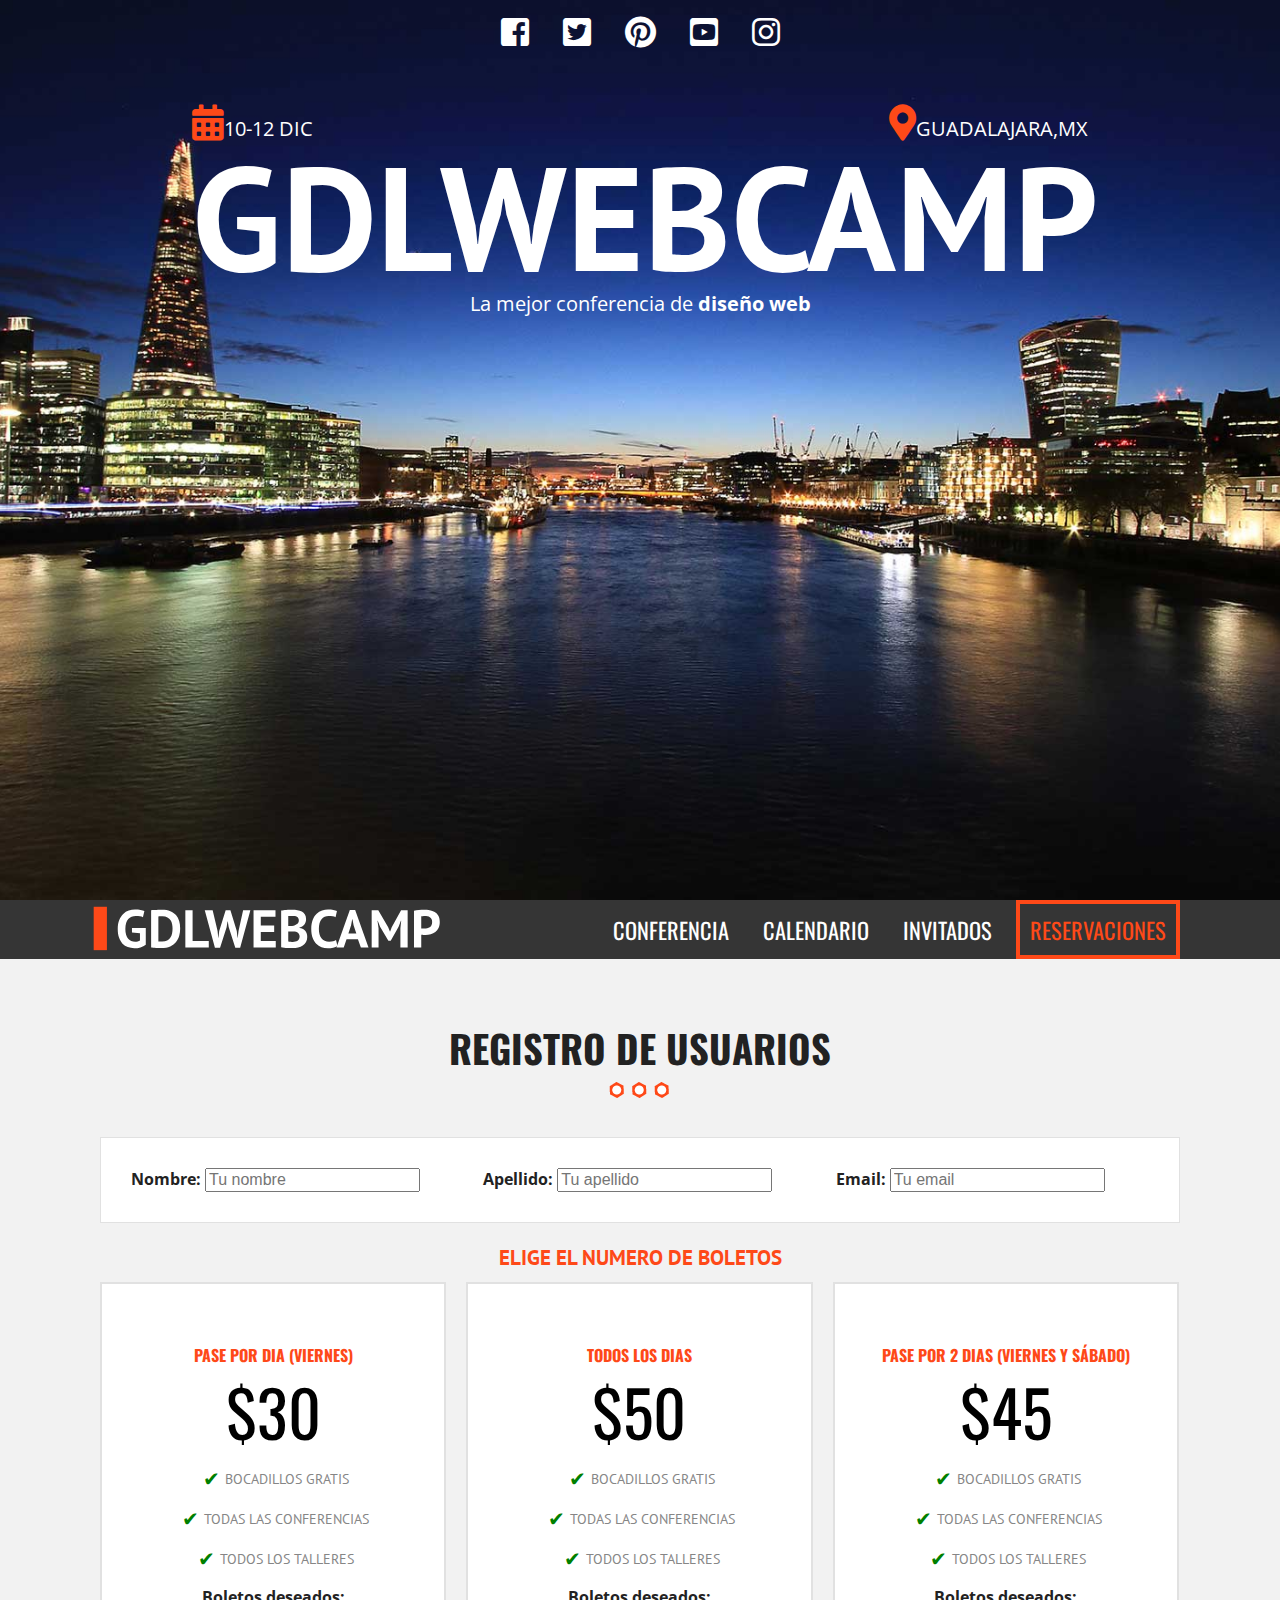
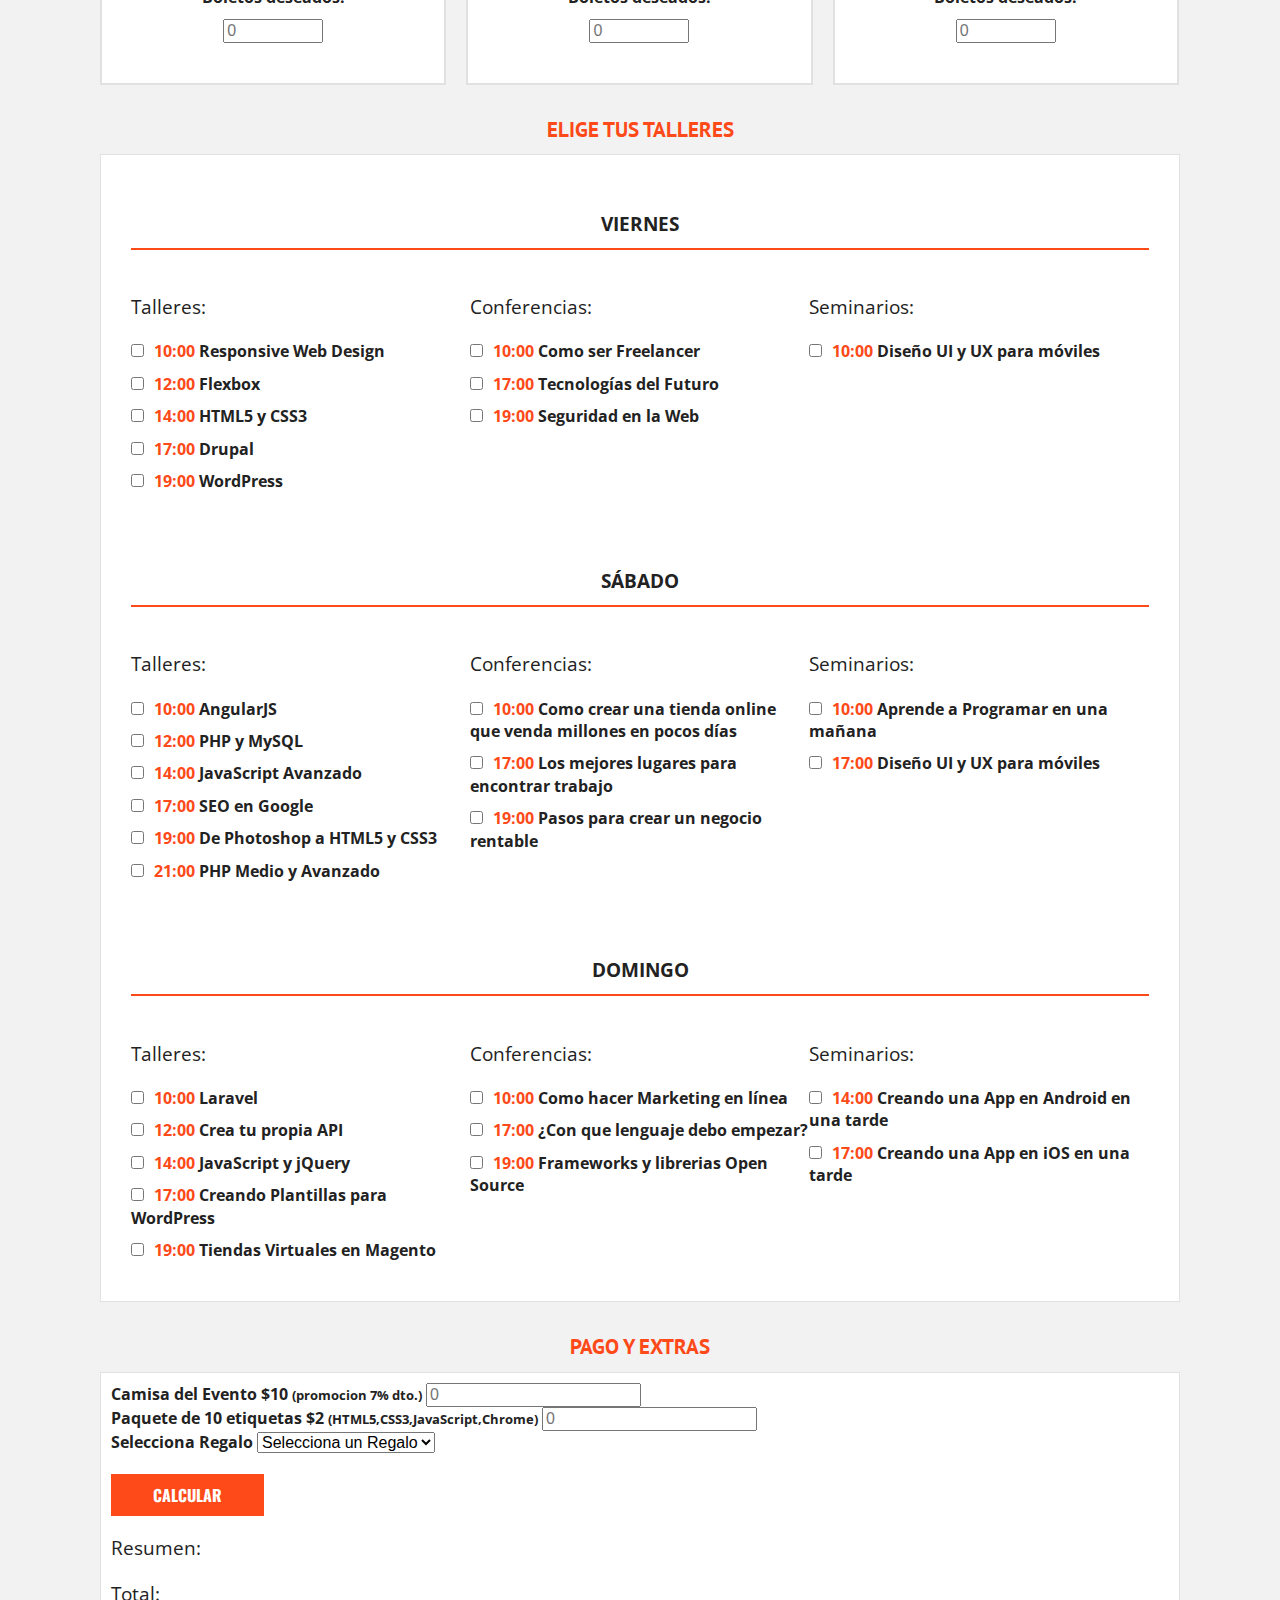
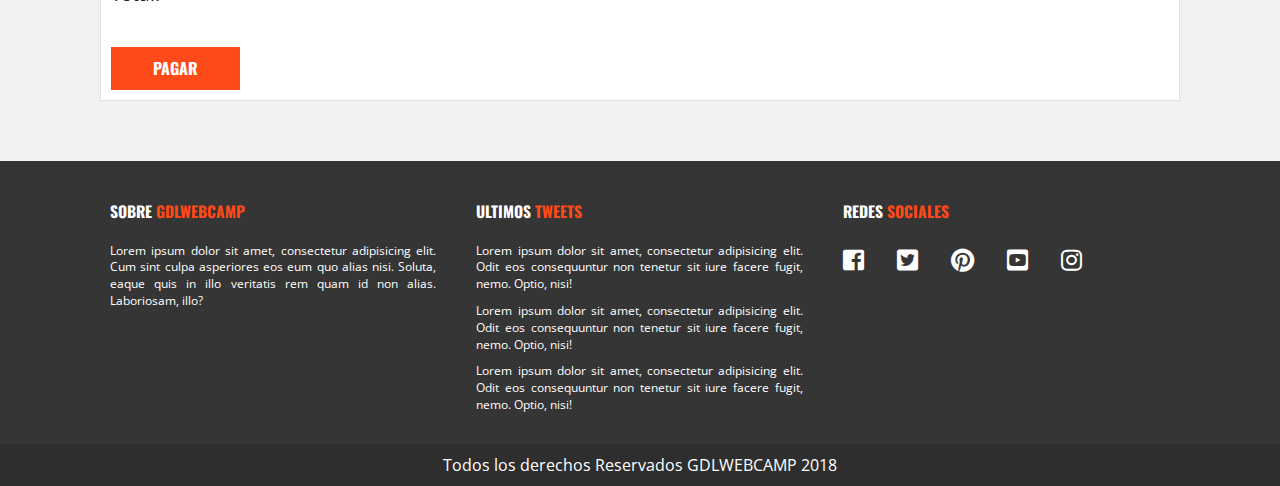
==== registro.html @ 4ea09e38 "Se creo el archivo registro en donde se creo el html y css para el registro de usuarios asi como par" ====
<!doctype html>
<html class="no-js" lang="">
    <head>
        <meta charset="utf-8">
        <meta http-equiv="x-ua-compatible" content="ie=edge">
        <title></title>
        <meta name="description" content="">
        <meta name="viewport" content="width=device-width, initial-scale=1">

        <link rel="manifest" href="site.webmanifest">
        <link rel="apple-touch-icon" href="icon.png">
        <!-- Place favicon.ico in the root directory -->

        <link rel="stylesheet" href="css/normalize.css">
        <link rel="stylesheet" href="css/fontawesome-all.min.css">
        <link href="https://fonts.googleapis.com/css?family=Open+Sans|Oswald|PT+Sans" rel="stylesheet"> 
        <link rel="stylesheet" href="css/main.css">
    </head>
    <body>
        <!--[if lte IE 9]>
            <p class="browserupgrade">You are using an <strong>outdated</strong> browser. Please <a href="https://browsehappy.com/">upgrade your browser</a> to improve your experience and security.</p>
        <![endif]-->

        <header class="site-header">
            <div class="hero">
                <div class="contenido-header">
                    <nav class="redes-sociales">
                        <a href="#"><i class="fab fa-facebook-square"></i></a>
                        <a href="#"><i class="fab fa-twitter-square"></i></a>
                        <a href="#"><i class="fab fa-pinterest"></i></a>
                        <a href="#"><i class="fab fa-youtube-square"></i></a>
                        <a href="#"><i class="fab fa-instagram"></i></a>
                    </nav>
                    <div class="informacion-evento">

                        <div class="clearfix">
                            <p class="fecha"><i class="fas fa-calendar-alt"></i>10-12 Dic</p>
                            <p class="ciudad"><i class="fas fa-map-marker-alt"></i>Guadalajara,MX</p>
                        </div>    
                        <h1 class="nombre-sitio">GdlWebCamp</h1>
                    <p class="slogan">La mejor conferencia de <span>diseño web</span></p>
                    </div>  
                </div><!--.contenido-header-->
            </div><!--.hero-->
            
        </header> 

        <div class="barra">
            <div class="contenedor clearfix">
                <div class="logo">
                     <img src="img/logo.svg" alt="Logo_gdlwebcamp">  
                </div>  
               
                <div class="menu-movil">
                    <span></span>
                    <span></span>
                    <span></span>
                </div>
                
                <nav class="navegacion-principal clearfix">
                    <a href="#">Conferencia</a>
                    <a href="#">Calendario</a>
                    <a href="#">Invitados</a>
                    <a href="registro.html">Reservaciones</a>              
                </nav>   
            </div><!--.contenedor -->
        </div><!--.barra -->


        <section class="seccion contenedor">
           <h2>Registro de Usuarios</h2>

           <form id="registro" class="registro" action="" method="post" accept-charset="utf-8">

            <div id="datos_usuario" class="registro caja clearfix">
               <div class="campo">
                 <label for="nombre">Nombre:</label>
                 <input type="text" name="nombre" placeholder="Tu nombre" id="nombre" >
               </div>
               <div class="campo">
                 <label for="apellido">Apellido:</label>
                 <input type="text" name="apellido" placeholder="Tu apellido" id="apellido">
               </div>
               <div class="campo">
                 <label for="email">Email:</label>
                 <input type="email" name="email" placeholder="Tu email" id="email">
               </div>
               <div id="error"></div>

            </div><!--datos_usuario -->

            <div id="paquetes" class="paquetes">
              <h3>Elige el numero de boletos</h3>
                 
                 <ul class="lista-precios clearfix">
                    <li>
                      <div class="tabla-precio">
                          <h3>Pase por dia (Viernes)</h3>
                          <p class="numero">$30</p>
                          <ul>
                              <li>Bocadillos Gratis</li>
                              <li>Todas las Conferencias</li>
                              <li>Todos los Talleres</li>
                          </ul>
                          <div class="orden">
                               <label for="pase_dia">Boletos deseados: </label>
                               <input type="number" min="0" id="pase_dia" size="3" name="pase_dia" placeholder="0">
                          </div>
                      </div>
                    </li>

                    <li>
                      <div class="tabla-precio">
                          <h3>Todos los dias</h3>
                          <p class="numero">$50</p>
                          <ul>
                              <li>Bocadillos Gratis</li>
                              <li>Todas las Conferencias</li>
                              <li>Todos los Talleres</li>
                          </ul>
                          <div class="orden">
                               <label for="pase_completo">Boletos deseados: </label>
                               <input type="number" min="0" id="pase_completo" size="3" name="pase_completo" placeholder="0">
                        </div>
                      </div>
                    </li>

                    <li>
                       <div class="tabla-precio">
                          <h3>Pase por 2 dias (Viernes y sábado)</h3>
                          <p class="numero">$45</p>
                          <ul>
                              <li>Bocadillos Gratis</li>
                              <li>Todas las Conferencias</li>
                              <li>Todos los Talleres</li>
                          </ul>
                          <div class="orden">
                               <label for="pase_dosdias">Boletos deseados: </label>
                               <input type="number" min="0" id="pase_dosdias" size="3" name="pase_dosdias" placeholder="0">
                          </div>
                      </div>
                  </li>
                </ul>
          </div><!--fin_paquetes-->
                               <div id="eventos" class="eventos clearfix">
                                       <h3>Elige tus talleres</h3>
                                       <div class="caja">
                                             <div id="viernes" class="contenido-dia clearfix">
                                                 <h4>Viernes</h4>
                                                     <div>
                                                         <p>Talleres:</p>
                                                         <label><input type="checkbox" name="registro[]" id="taller_01" value="taller_01"><time>10:00</time> Responsive Web Design</label>
                                                         <label><input type="checkbox" name="registro[]" id="taller_02" value="taller_02"><time>12:00</time> Flexbox</label>
                                                         <label><input type="checkbox" name="registro[]" id="taller_03" value="taller_03"><time>14:00</time> HTML5 y CSS3</label>
                                                         <label><input type="checkbox" name="registro[]" id="taller_04" value="taller_04"><time>17:00</time> Drupal</label>
                                                         <label><input type="checkbox" name="registro[]" id="taller_05" value="taller_05"><time>19:00</time> WordPress</label>
                                                     </div>
                                                     <div>
                                                         <p>Conferencias:</p>
                                                         <label><input type="checkbox" name="registro[]" id="conf_01" value="conf_01"><time>10:00</time> Como ser Freelancer</label>
                                                         <label><input type="checkbox" name="registro[]" id="conf_02" value="conf_02"><time>17:00</time> Tecnologías del Futuro</label>
                                                         <label><input type="checkbox" name="registro[]" id="conf_03" value="conf_03"><time>19:00</time> Seguridad en la Web</label>
                                                     </div>
                                                     <div>
                                                         <p>Seminarios:</p>
                                                         <label><input type="checkbox" name="registro[]" id="sem_01" value="sem_01"><time>10:00</time> Diseño UI y UX para móviles</label>
                                                     </div>
                                             </div> <!--#viernes-->
                                             <div id="sabado" class="contenido-dia clearfix">
                                                 <h4>Sábado</h4>
                                                 <div>
                                                       <p>Talleres:</p>
                                                       <label><input type="checkbox" name="registro[]" id="taller_06" value="taller_06"><time>10:00</time> AngularJS</label>
                                                       <label><input type="checkbox" name="registro[]" id="taller_07" value="taller_07"><time>12:00</time> PHP y MySQL</label>
                                                       <label><input type="checkbox" name="registro[]" id="taller_08" value="taller_08"><time>14:00</time> JavaScript Avanzado</label>
                                                       <label><input type="checkbox" name="registro[]" id="taller_09" value="taller_09"><time>17:00</time> SEO en Google</label>
                                                       <label><input type="checkbox" name="registro[]" id="taller_10" value="taller_10"><time>19:00</time> De Photoshop a HTML5 y CSS3</label>
                                                       <label><input type="checkbox" name="registro[]" id="taller_11" value="taller_11"><time>21:00</time> PHP Medio y Avanzado</label>
                                                 </div>
                                                 <div>
                                                       <p>Conferencias:</p>
                                                       <label><input type="checkbox" name="registro[]" id="conf_04" value="conf_04"><time>10:00</time> Como crear una tienda online que venda millones en pocos días</label>
                                                       <label><input type="checkbox" name="registro[]" id="conf_05" value="conf_05"><time>17:00</time> Los mejores lugares para encontrar trabajo</label>
                                                       <label><input type="checkbox" name="registro[]" id="conf_06" value="conf_06"><time>19:00</time> Pasos para crear un negocio rentable</label>
                                                 </div>
                                                 <div>
                                                       <p>Seminarios:</p>
                                                       <label><input type="checkbox" name="registro[]" id="sem_02" value="sem_02"><time>10:00</time> Aprende a Programar en una mañana</label>
                                                       <label><input type="checkbox" name="registro[]" id="sem_03" value="sem_03"><time>17:00</time> Diseño UI y UX para móviles</label>
                                                 </div>
                                             </div> <!--#sabado-->
                                             <div id="domingo" class="contenido-dia clearfix">
                                                 <h4>Domingo</h4>
                                                 <div>
                                                       <p>Talleres:</p>
                                                       <label><input type="checkbox" name="registro[]" id="taller_12" value="taller_12"><time>10:00</time> Laravel</label>
                                                       <label><input type="checkbox" name="registro[]" id="taller_13" value="taller_13"><time>12:00</time> Crea tu propia API</label>
                                                       <label><input type="checkbox" name="registro[]" id="taller_14" value="taller_14"><time>14:00</time> JavaScript y jQuery</label>
                                                       <label><input type="checkbox" name="registro[]" id="taller_15" value="taller_15"><time>17:00</time> Creando Plantillas para WordPress</label>
                                                       <label><input type="checkbox" name="registro[]" id="taller_16" value="taller_16"><time>19:00</time> Tiendas Virtuales en Magento</label>
                                                 </div>
                                                 <div>
                                                       <p>Conferencias:</p>
                                                       <label><input type="checkbox" name="registro[]" id="conf_07" value="conf_07"><time>10:00</time> Como hacer Marketing en línea</label>
                                                       <label><input type="checkbox" name="registro[]" id="conf_08" value="conf_08"><time>17:00</time> ¿Con que lenguaje debo empezar?</label>
                                                       <label><input type="checkbox" name="registro[]" id="conf_09" value="conf_09"><time>19:00</time> Frameworks y librerias Open Source</label>
                                                 </div>
                                                 <div>
                                                       <p>Seminarios:</p>
                                                       <label><input type="checkbox" name="registro[]" id="sem_04" value="sem_04"><time>14:00</time> Creando una App en Android en una tarde</label>
                                                       <label><input type="checkbox" name="registro[]" id="sem_05" value="sem_05"><time>17:00</time> Creando una App en iOS en una tarde</label>
                                                 </div>
                                             </div> <!--#domingo-->
                                         </div><!--.caja-->
                              </div> <!--#eventos-->
           <!-- </div> -->
                             <div id="resumen" class="resumen">
                              <h3>Pago y extras</h3>
                               <div class="caja clearfix">
                                  <div class="extras">
                                    <div class="orden">
                                      <label for="camisa_evento">Camisa del Evento $10 <small>(promocion 7% dto.)</small></label>
                                      <input type="number" min="0" id="camisa_evento" name="camisa_evento" placeholder="0" size="3">
                                    </div><!--Orden-->
                                    <div class="orden">
                                      <label for="etiquetas">Paquete de 10 etiquetas $2 <small>(HTML5,CSS3,JavaScript,Chrome)</small></label>
                                      <input type="number" min="0" id="camisa_evento" name="camisa_evento" placeholder="0" size="3">
                                    </div><!--Orden-->
                                    <div>
                                      <label for="regalo">Selecciona Regalo</label>
                                      <select id=regalo name="regalo" required>
                                        <option value="">Selecciona un Regalo</option>
                                        <option value="Eti">Etiquetas</option>
                                        <option value="PUL">Pulsera</option>
                                        <option value="PLU"> Plumas</option>
                                      </select>   
                                    </div><!--orden-->
                                                                           
                                      <input type="button" name="calcular" value="Calcular" class="button" id="calcular">
                                    
                                  </div><!--Extras-->
                                  <div class="total">
                                    <p>Resumen: </p>
                                    <div id="lista-productos">
                                      
                                    </div>
                                    <p>Total:</p>
                                    <div id="suma-total">
                                      
                                    </div>

                                    <input type="submit" name="pagar" value="Pagar" class="button" id="btnPagar">
                                  </div><!--.total -->
                               </div><!--Caja -->
                             </div><!--resumen-->
            
           </form>
        </section>

          <footer class="side-footer">
           	  <div class="contenedor clearfix">
           	   	   <div class="footer-informacion">
           	   	   	  <h3>Sobre<span> gdlwebcamp</span></h3>
           	   	   	  <p>Lorem ipsum dolor sit amet, consectetur adipisicing elit. Cum sint culpa asperiores eos eum quo alias nisi. Soluta, eaque quis in illo veritatis rem quam id non alias. Laboriosam, illo?</p>
           	   	   </div>
           	   	   
           	   	   <div class="ultimos-tweets">
           	   	     <h3>Ultimos<span> tweets</span></h3>
           	   	     <ul>
           	   	     		<li>Lorem ipsum dolor sit amet, consectetur adipisicing elit. Odit eos consequuntur non tenetur sit iure facere fugit, nemo. Optio, nisi!</li>
           	   	     		<li>Lorem ipsum dolor sit amet, consectetur adipisicing elit. Odit eos consequuntur non tenetur sit iure facere fugit, nemo. Optio, nisi!</li>
           	   	     		<li>Lorem ipsum dolor sit amet, consectetur adipisicing elit. Odit eos consequuntur non tenetur sit iure facere fugit, nemo. Optio, nisi!</li>
           	   	     </ul>	
           	   	   </div> 
					
				   <div class="menu">
				  	 <h3>Redes<span> Sociales</span></h3>	
				  	 <nav class="redes-sociales">
                        <a href="#"><i class="fab fa-facebook-square"></i></a>
                        <a href="#"><i class="fab fa-twitter-square"></i></a>
                        <a href="#"><i class="fab fa-pinterest"></i></a>
                        <a href="#"><i class="fab fa-youtube-square"></i></a>
                        <a href="#"><i class="fab fa-instagram"></i></a>
                    </nav>
				   </div>	

		       </div>

		       <p class="copyright">
		       	 Todos los derechos Reservados GDLWEBCAMP 2018
		       </p>
           	
           </footer>

        <script src="js/vendor/modernizr-3.5.0.min.js"></script>
        <script src="https://code.jquery.com/jquery-3.2.1.min.js" integrity="sha256-hwg4gsxgFZhOsEEamdOYGBf13FyQuiTwlAQgxVSNgt4=" crossorigin="anonymous"></script>
        <script>window.jQuery || document.write('<script src="js/vendor/jquery-3.2.1.min.js"><\/script>')</script>
        <script src="js/plugins.js"></script>
        <script src="js/main.js"></script>

        <!-- Google Analytics: change UA-XXXXX-Y to be your site's ID. -->
        <script>
            window.ga=function(){ga.q.push(arguments)};ga.q=[];ga.l=+new Date;
            ga('create','UA-XXXXX-Y','auto');ga('send','pageview')
        </script>
        <script src="https://www.google-analytics.com/analytics.js" async defer></script>
    </body>
</html>
---- css/main.css ----
/*! HTML5 Boilerplate v6.0.1 | MIT License | https://html5boilerplate.com/ */

/*
 * What follows is the result of much research on cross-browser styling.
 * Credit left inline and big thanks to Nicolas Gallagher, Jonathan Neal,
 * Kroc Camen, and the H5BP dev community and team.
 */

/* ==========================================================================
   Base styles: opinionated defaults
   ========================================================================== */

html {
    color: #222;
    font-size: 1em;
    line-height: 1.4;
}

/*
 * Remove text-shadow in selection highlight:
 * https://twitter.com/miketaylr/status/12228805301
 *
 * Vendor-prefixed and regular ::selection selectors cannot be combined:
 * https://stackoverflow.com/a/16982510/7133471
 *
 * Customize the background color to match your design.
 */

::-moz-selection {
    background: #b3d4fc;
    text-shadow: none;
}

::selection {
    background: #b3d4fc;
    text-shadow: none;
}

/*
 * A better looking default horizontal rule
 */

hr {
    display: block;
    height: 1px;
    border: 0;
    border-top: 1px solid #ccc;
    margin: 1em 0;
    padding: 0;
}

/*
 * Remove the gap between audio, canvas, iframes,
 * images, videos and the bottom of their containers:
 * https://github.com/h5bp/html5-boilerplate/issues/440
 */

audio,
canvas,
iframe,
img,
svg,
video {
    vertical-align: middle;
}

/*
 * Remove default fieldset styles.
 */

fieldset {
    border: 0;
    margin: 0;
    padding: 0;
}

/*
 * Allow only vertical resizing of textareas.
 */

textarea {
    resize: vertical;
}

/* ==========================================================================
   Browser Upgrade Prompt
   ========================================================================== */

.browserupgrade {
    margin: 0.2em 0;
    background: #ccc;
    color: #000;
    padding: 0.2em 0;
}

/* ==========================================================================
   Author's custom styles
   ========================================================================== */

html{
    box-sizing: border-box;

}

*,*:before,*:after{
    box-sizing: inherit;
}

body{
    background-color: #f2f2f2;
   font-family: 'Open Sans', sans-serif;
}

/**--Globales--**/

.contenedor{
    width: 98%;
    margin: 0 auto;
}

@media only screen and (min-width: 480px){
   
   .contenedor{
    width: 95%;
}
}

@media only screen and (min-width: 768px ) {
   
   .contenedor{
    width: 90%;
    margin: 0 auto;
}

}

@media only screen and (min-width: 992px){
   
   .contenedor{
    width: 90%;
    margin: 0 auto;
    max-width: 1100px;
}
 
}

.seccion{
 padding: 30px 0;
}
.seccion p{
   font-size: 1.2em;
   text-align: justify;
}

h2{
    font-family: 'Oswald', sans-serif;
    font-size: 2.4em;
    text-transform: uppercase;
    text-align: center;
}
h2::after{
    content: '';
    margin: 0 auto;
    background-image: url(../img/separador.png);
    height: 30px;
    width: 100px;
    display: block;
}

h3{
    font-size: 1.3em;
    color: #fe4918;
    font-family: 'PT Sans',sans-serif;
    margin:0;
}
.button{
    background-color: #fe4918;
    padding: 10px 40px;
    color: white;
    text-transform: uppercase;
    font-weight: bold;
    font-family: 'Oswald',sans-serif;
    text-decoration: none;
    font-size: 1em;
    margin-top: 20px;
    display: inline-block;
    border: 2px solid #fe4918;
}

.button.hollow,
.button.hollow:hover{
    background-color: white;
    color: #fe4918;

}

.button.transparente{
  background-color: transparent;
  border:2px solid #ffffff;
}
.button.transparente:hover{
  border:2px solid #fe4918;
   
 }
.button:hover{
    background-color: #e33000;
    transition: all .3s ease;
}
ul{
    list-style: none;
    margin: 0;
    padding: 0;
}
.float-right{
    float: right;
}

/**--Header--**/

div.hero{
    background-image: url(../img/encabezado.jpg);
    height: 100vh;
    background-position: top center;
    background-size: cover; 
}
div.contenido-header{
    padding-top: 40px;
}
nav.redes-sociales{
   text-align: center;
}

nav.redes-sociales a{
    color: #fff;
    font-size: 2em;
    margin-right: 30px;
}

nav.redes-sociales a:last-child{
  margin-right: 0;
}

div.informacion-evento{
    text-align: center;
    color: #fff;
}

@media only screen and (min-width: 768px){
    div.informacion-evento{
        width: 70%;
        margin: 0 auto;
        margin-top: 50px;
    }

   div.contenido-header{
    padding-top: 10px; 
   }

}
div.informacion-evento p{
    margin: 0;
    display: inline;
    font-size: 20px;
    text-transform: uppercase;
}

div.informacion-evento p i{
   color: #fe4918;
   font-size: 1.8em;
}

p.fecha{
    float: left;
}

p.ciudad{
    float:right;
    text-align: right;
}

p.slogan{
    text-transform: none!important;
}
p.slogan span{
    font-weight: bold;
}
h1.nombre-sitio{
    font-size: 5.9vw;
    text-transform: uppercase;
    font-family: 'PT Sans', sans-serif;
}

@media only screen and (min-width:768px){
    h1.nombre-sitio{
        font-size: 11.5vw;
        margin: 0;
        line-height: 1;
    }
}

/**--Barra-- **/

div.barra{
   background-color: #353535;
   padding:; 20px 0;
}
div.logo{
    width: 80%;
    float: left;
}
div.logo img{
    width: 100%;
}
@media only screen and (min-width:768px){
    div.logo { 
    width: 33%;
 }
}

/**Nav principal**/
nav.navegacion-principal{
    display: none;
    width: 100%
}
nav.navegacion-principal a{
    font-family: 'Oswald',sans-serif;
    color:#fff;
    font-size: 1.4em;
    text-decoration: none;
    margin-right: 10px;  
    text-transform: uppercase;
    transition: all .5s ease;
    width: 100%;
    display:block;
    text-align: center;
    margin-bottom: 10px;
    clear: both;
}

nav.navegacion-principal a:last-child{
    border: 4px solid #fe4918;
    color: #fe4918;
}

nav.navegacion-principal a:last-child:hover{
    color: white;
}
nav.navegacion-principal a:hover{
     
background-color: #fe4918;
    }

@media only screen and (min-width:768px){
  nav.navegacion-principal{
    width: 67%;
    float: right;
    text-align: right;
    display: block;
 }

nav.navegacion-principal a{

   padding: 10px 10px;
   display: inline-block;

    width: auto;
    display:inline-block;
    text-align: center;
    margin: 0px 10px 0px 0;
}

}


/*Menu movil*/

div.menu-movil{
    width: 40px;
    display: block;
    float: right;
    text-align: right;
    margin-top:12px;
}
div.menu-movil:hover{
 cursor: pointer;
}

@media only screen and (min-width:768px){
    div.menu-movil{
        display: none;
    }
}
div.menu-movil span{
    height: 6px;
    margin-bottom: 6px;
    background-color: white;
    display: block;
}
/*Talleres
video{
    width: 100%;
}*/

section.programa{
    position: relative;
}

div.contenedor-video{
    max-width: 100%;
    overflow-x:hidden; 
}
div.contenido-programa{
    position: absolute;
    top: 0;
    left: 0;
    height: 100%;
    width: 100%;

}

div.programa-evento{
    background-color: rgba(255,255,255,.8);
    padding: 15px;
    margin-top: 80px;
}

@media only screen and (min-width: 768px){
    div.programa-evento{
      width: 70% 
    }
}

@media only screen and (min-width: 992px){
    div.programa-evento{
      width: 50% 
    }
}


nav.menu-programa{
    width: 100%;
    border-bottom: 1px solid #fe4918;
    padding-bottom:10px; 
}

@media only screen and (min-width: 768px){
  nav.menu-programa{
    display: table;
  }
}


nav.menu-programa a{
    display: block;
    text-align: center;
    color: #000000;
    text-decoration: none;
    font-family: 'Oswald',sans-serif;
    margin-bottom: 10px;
    font-size: 1.2em;
}


@media only screen and (min-width: 768px){
  nav.menu-programa a{
    display: table-cell;
  }
}

nav.menu-programa a i,
div.detalle-evento p i{
    color:#fe4918;
    font-size: 1.6em;
    margin-right: 10px; 
}


/* --Detalle Evento --*/
div.detalle-evento{
    margin-top: 20px;
    border-bottom: 1px solid Black;
    padding: 0px 20px;
}

div.detalle-evento:nth-child(2){
    border: none;
}

div.detalle-evento{
    margin-bottom: 20px;
    font-size: 20px;
}


/*Invitados*/
ul.lista-invitados li{
    padding: 10px;
    float: left;
}

@media only screen and (min-width: 480px){
   ul.lista-invitados li{
    width: 50%;
  } 
}

@media only screen and (min-width: 768px){
   ul.lista-invitados li{
    width: 33.3%;
  } 
}

div.invitado{
    position: relative;
    overflow: hidden;
}

div.invitado img{
    max-width: 100%;
    filter:grayscale(1);
    transition:all .5s ease-in-out;
}

div.invitado:hover img{
  filter: grayscale(0); 
  transform: scale(1.1);
}

div.invitado p{
    position: absolute;
    bottom: 0;
    left: 0;
    padding: 15px 10px;
    margin: 0;
    background-color: rgba(0,0,0,0.55);
    width: 100%;
    font-family: 'Oswald',sans-serif;
    color: #fe4918;
    text-transform: uppercase;
    transition:all .5s ease-in-out;
}

div.invitado:hover p{
  bottom: -80px;
  opacity: 0;
}

/**Contador**/
.parallax::before{
    width: 100%;
    height: 100%;
    position: absolute;
    top: 0;
    left: 0;
    background-repeat: no-repeat;
    background-size: cover;
    background-position: center center;
    background-attachment: fixed;

    filter: brightness(.8);
}

div.contador{
    position: relative;
    height: auto;

}

div.contador::before{
    background-image: url(../img/bg-resumen.jpg);
    content: '';
}

ul.resumen-evento{
    position: relative;
    padding:120px 0; 
}
ul.resumen-evento li{
    width: 50%;
    float: left;
    text-align: center;
    color: white;
    text-transform: uppercase;
    font-family: 'Oswald',sans-serif;
    font-size: 24px;
}

@media only screen and (min-width: 768px){
    ul.resumen-evento li{
    width: 25%;
  }
}
p.numero{
    color: #fe4918;
    font-size: 4em;
    display: block;
    margin: 0 0 10px 0;
    text-align: center;
     font-family: 'Oswald', sans-serif;
}

/*--Tabla de precios--*/
ul.lista-precios>li{
    padding: 10px;
}

@media only screen and (min-width: 768px){
    ul.lista-precios > li{
        float: left;
        width: 33.3%;
    }
}

div.tabla-precio{
    border: 2px solid #e1e1e1;
    background-color: #ffffff;
    padding: 40px 0;
    text-align: center;
    transition: all .4s ease-in-out;
}

div.tabla-precio:hover{
   transform: scale(1.1);
   border:1px solid #fe4918; 
   box-shadow: 0px 0px 50px #666;
}

div.tabla-precio ul li{
   font-family: 'PT Sans',sans-serif;
   font-size: 14px;
   margin-bottom: 14px;
   text-transform: uppercase;
   color: #868686;
   line-height: 26px;
}

div.tabla-precio ul li:before{
    font-family: 'FontAwesome';
    display: inline-block;
    vertical-align: top;
    padding: 0 5px;
    font-size: 20px;
    color: green;
    -webkit-font-smoothing:antialiased;
    content: '\2714';
}

div.tabla-precio h3{
    font-family: 'Oswald', sans-serif;
    text-transform: uppercase;
    font-size: 16px;
}
div.tabla-precio p.numero{
    color: #000000;
    margin-top: 20px 0;
}

/*mapa*/
div.mapa{
    height: 420px;
    background-color: green;
}


/*Testimoniales*/
div.testimoniales{
    padding-bottom:20px; 
}

div.testimonial{
    padding: 5px;
}

@media only screen and (min-width: 768px) {
    div.testimonial{
    float: left;
    width: 33.3%;
 }
}

blockquote{
    background-color: white;
    border: 1px solid #e1e1e1;
    position: relative;
    margin: 0 0 10px 0;
    padding-bottom: 20px; 
}

blockquote p{
    text-align: left!important;
    font-size: 1em!important;
    font-family: 'PT Sans',sans-serif;
    padding: 0 20px 0 65px; 
  
}

blockquote p::before{
  content: '\201c';
  position: absolute;
  left: 13px;
  top: 0px;
  font-size:8em;
  margin: 0;
  padding: 0;
  line-height: 1;
  color: #fe4918;
}

footer.info-testimonial{
    padding: 0;
}

footer.info-testimonial img{
 float: left;
 width: 20%;
 border-radius: 50%;
 margin-left: 20px;
}

footer.info-testimonial cite{
    text-align: left;
    color: #fe4918;
    text-transform: uppercase;
    font-size: 12px;
    padding-top: 20px;
    width: 66.6%;
    float: right;
    font-weight: bold;
    font-style: normal;
}

footer.info-testimonial cite span{
    color: #000000;
    display: block;
    text-transform: none;
    margin-top: 5px;
}

/*Newsletter*/
div.newsletter{
    position: relative;
    height: auto;
}

div.newsletter::before{
    background-image: url(../img/bg-newsletter.jpg);
    content: '';
}

div.newsletter .contenido{
    padding: 100px 0;
    color: #ffffff;
    text-align: center;
    position: relative;
}

div.newsletter .contenido p{
    font-size: 1.2em;
    text-transform: lowercase;
}

div.newsletter .contenido h3{
    color: #ffffff;
    text-transform: uppercase;
    font-size: 7vw;
    font-family: 'PT Sans',sans-serif;
}

/*Cuenta regresiva*/
div.cuenta-regresiva ul li{
    text-transform: uppercase;
    font-family: 'Oswald',sans-serif;
    font-size: 1.6em;
    text-align: center;

}

@media only screen and (min-width: 768px){
    div.cuenta-regresiva ul li{
        width: 25%;
        float: left;

    }
}

/*footer*/
footer.side-footer{
    background-color: #353535;
    padding-top: 40px;
    margin-top: 20px;
}
footer .contenedor >div{
   color: #ffffff;
   padding: 0px 20px;
   font-size: 12px;
   text-align:justify;
}

@media only screen and (min-width: 768px){
    footer .contenedor>div{
        width: 33.3%;
        float: left;
    }
}

footer h3{
  color: #ffffff;
  text-transform: uppercase;
  font-family: 'Oswald',sans-serif;
  margin-bottom: 20px;
}
footer h3 span{
    color: #fe4918;
}
footer .ultimos-tweets li{
    margin-bottom: 10px;
}

footer nav.redes-sociales{
    text-align: left;
}

p.copyright{
    background-color: #2e2e2e;
    color: #ffffff;
    padding: 10px 0;
    margin: 20px 0 0 0;
    text-align: center;
}

/*Paginas internas*/
/*Registro*/
form.registro h3{
    text-align: center;
    text-transform: uppercase;
    margin: 20px 0 0 0;
}

form.registro label{
    margin-bottom: 5px;
    font-weight: bold;
}
h4{
    text-align: center;
    text-transform: uppercase;
    border-bottom: 2px solid #fe4918;
    padding-bottom: 10px;
    font-size: 1.2em;
}
div.caja{
    background-color: white;
    border:1px solid #e1e1e1;
    padding: 10px;
    margin: 10px;
}
div.campo{
    padding: 20px;
}
@media only screen and (min-width: 768px){
    div.campo{
        float: left;
        width: 33.3%;
    }
}

div.paquetes .tabla-precio:hover{
    transform: none;
    box-shadow: none;
}

div.paquetes .tabla-precio input{
   width: 100px;
   clear: both;
   margin: 10px auto 0 auto;
   display: block;
}
.contenido-dia{
    padding: 20px;
    /*display: none;*/
}

@media only screen and (min-width: 768px){
    .contenido-dia >div{
      float: left;
      width: 33.3%;
    }
 }   

 .contenido-dia > div p{
    text-align: left;
 }

 .contenido-dia > div label{
    display: block; 
    margin-bottom: 10px;
 }
 .contenido-dia > div input{
    margin-right: 10px;
 }

.contenido-dia > div label time{
    color: #fe4918;
    font-weight: bold;
}
/* ==========================================================================
   Helper classes
   ========================================================================== */

/*
 * Hide visually and from screen readers
 */

.hidden {
    display: none !important;
}

/*
 * Hide only visually, but have it available for screen readers:
 * https://snook.ca/archives/html_and_css/hiding-content-for-accessibility
 *
 * 1. For long content, line feeds are not interpreted as spaces and small width
 *    causes content to wrap 1 word per line:
 *    https://medium.com/@jessebeach/beware-smushed-off-screen-accessible-text-5952a4c2cbfe
 */

.visuallyhidden {
    border: 0;
    clip: rect(0 0 0 0);
    -webkit-clip-path: inset(50%);
    clip-path: inset(50%);
    height: 1px;
    margin: -1px;
    overflow: hidden;
    padding: 0;
    position: absolute;
    width: 1px;
    white-space: nowrap; /* 1 */
}

/*
 * Extends the .visuallyhidden class to allow the element
 * to be focusable when navigated to via the keyboard:
 * https://www.drupal.org/node/897638
 */

.visuallyhidden.focusable:active,
.visuallyhidden.focusable:focus {
    clip: auto;
    -webkit-clip-path: none;
    clip-path: none;
    height: auto;
    margin: 0;
    overflow: visible;
    position: static;
    width: auto;
    white-space: inherit;
}

/*
 * Hide visually and from screen readers, but maintain layout
 */

.invisible {
    visibility: hidden;
}

/*
 * Clearfix: contain floats
 *
 * For modern browsers
 * 1. The space content is one way to avoid an Opera bug when the
 *    `contenteditable` attribute is included anywhere else in the document.
 *    Otherwise it causes space to appear at the top and bottom of elements
 *    that receive the `clearfix` class.
 * 2. The use of `table` rather than `block` is only necessary if using
 *    `:before` to contain the top-margins of child elements.
 */

.clearfix:before,
.clearfix:after {
    content: " "; /* 1 */
    display: table; /* 2 */
}

.clearfix:after {
    clear: both;
}

/* ==========================================================================
   EXAMPLE Media Queries for Responsive Design.
   These examples override the primary ('mobile first') styles.
   Modify as content requires.
   ========================================================================== */

@media only screen and (min-width: 35em) {
    /* Style adjustments for viewports that meet the condition */
}

@media print,
       (-webkit-min-device-pixel-ratio: 1.25),
       (min-resolution: 1.25dppx),
       (min-resolution: 120dpi) {
    /* Style adjustments for high resolution devices */
}

/* ==========================================================================
   Print styles.
   Inlined to avoid the additional HTTP request:
   http://www.phpied.com/delay-loading-your-print-css/
   ========================================================================== */

@media print {
    *,
    *:before,
    *:after {
        background: transparent !important;
        color: #000 !important; /* Black prints faster:
                                   http://www.sanbeiji.com/archives/953 */
        box-shadow: none !important;
        text-shadow: none !important;
    }

    a,
    a:visited {
        text-decoration: underline;
    }

    a[href]:after {
        content: " (" attr(href) ")";
    }

    abbr[title]:after {
        content: " (" attr(title) ")";
    }

    /*
     * Don't show links that are fragment identifiers,
     * or use the `javascript:` pseudo protocol
     */

    a[href^="#"]:after,
    a[href^="javascript:"]:after {
        content: "";
    }

    pre {
        white-space: pre-wrap !important;
    }
    pre,
    blockquote {
        border: 1px solid #999;
        page-break-inside: avoid;
    }

    /*
     * Printing Tables:
     * http://css-discuss.incutio.com/wiki/Printing_Tables
     */

    thead {
        display: table-header-group;
    }

    tr,
    img {
        page-break-inside: avoid;
    }

    p,
    h2,
    h3 {
        orphans: 3;
        widows: 3;
    }

    h2,
    h3 {
        page-break-after: avoid;
    }
}
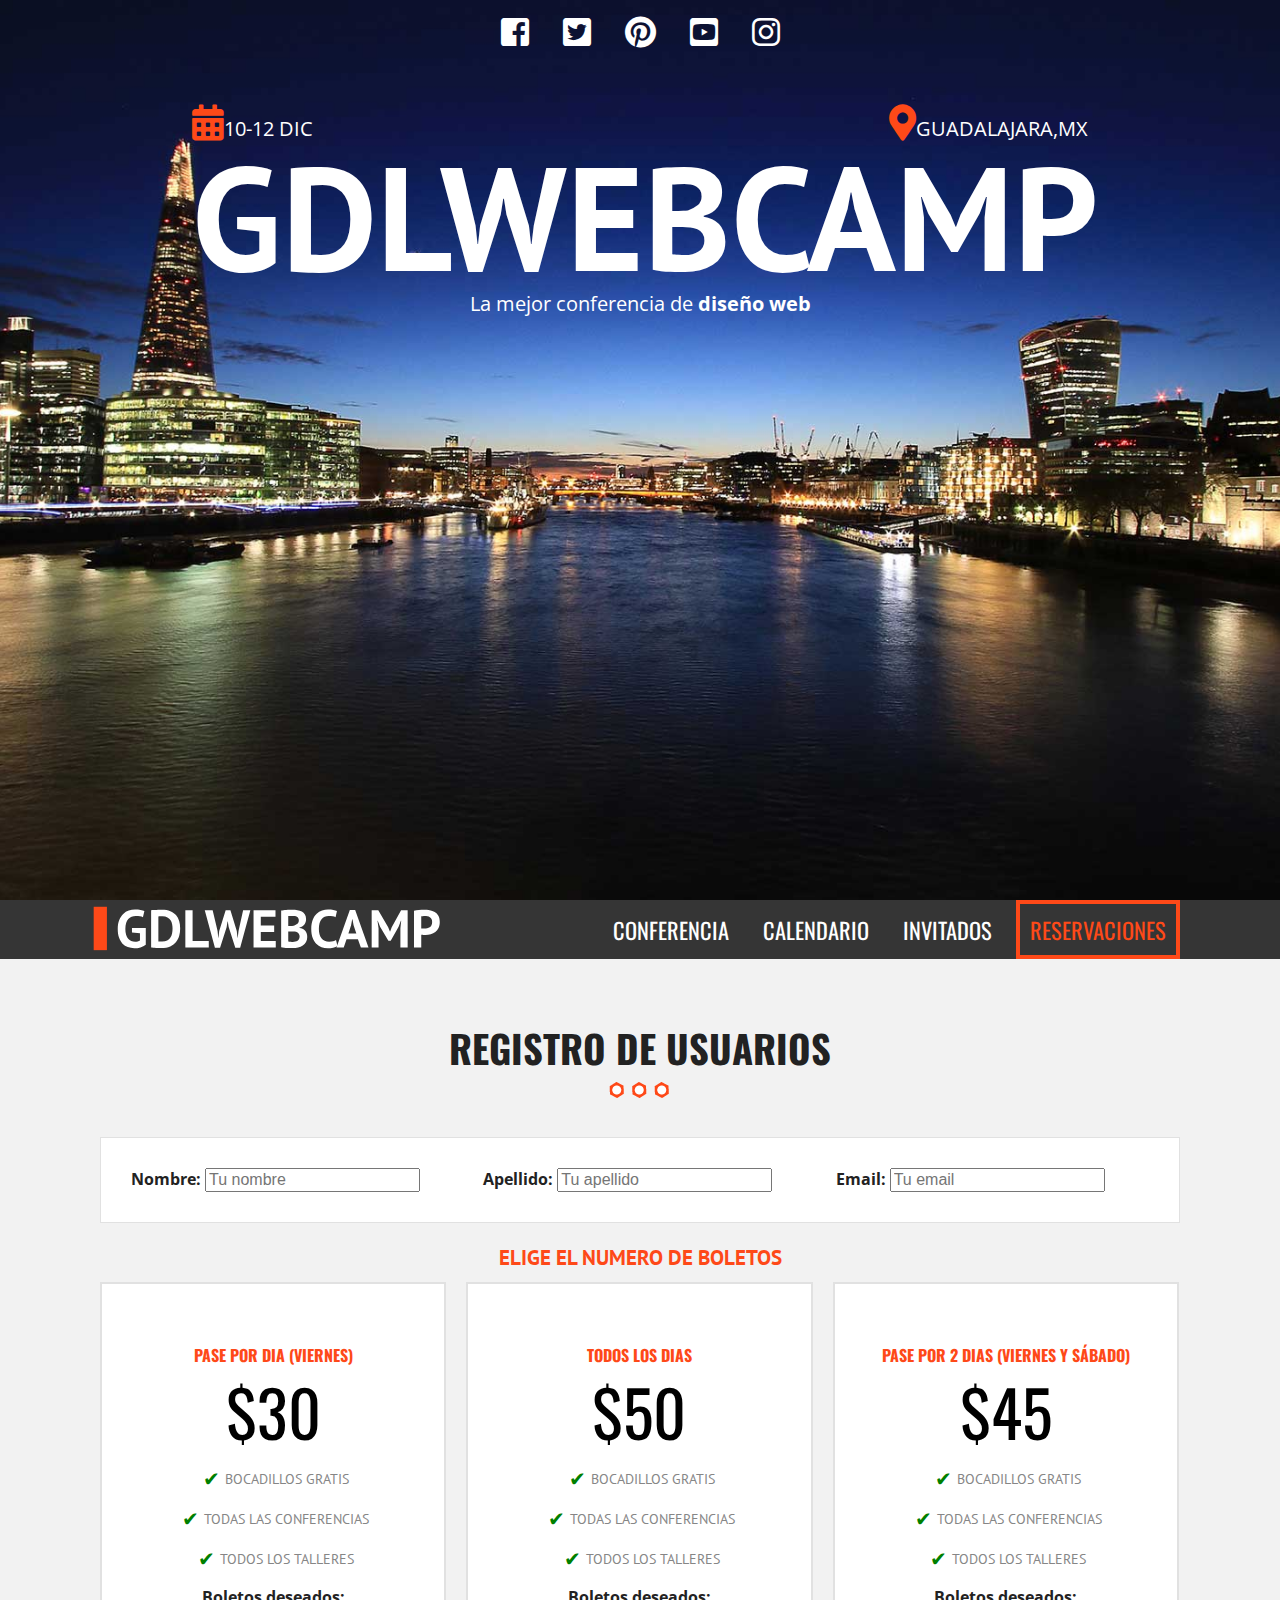
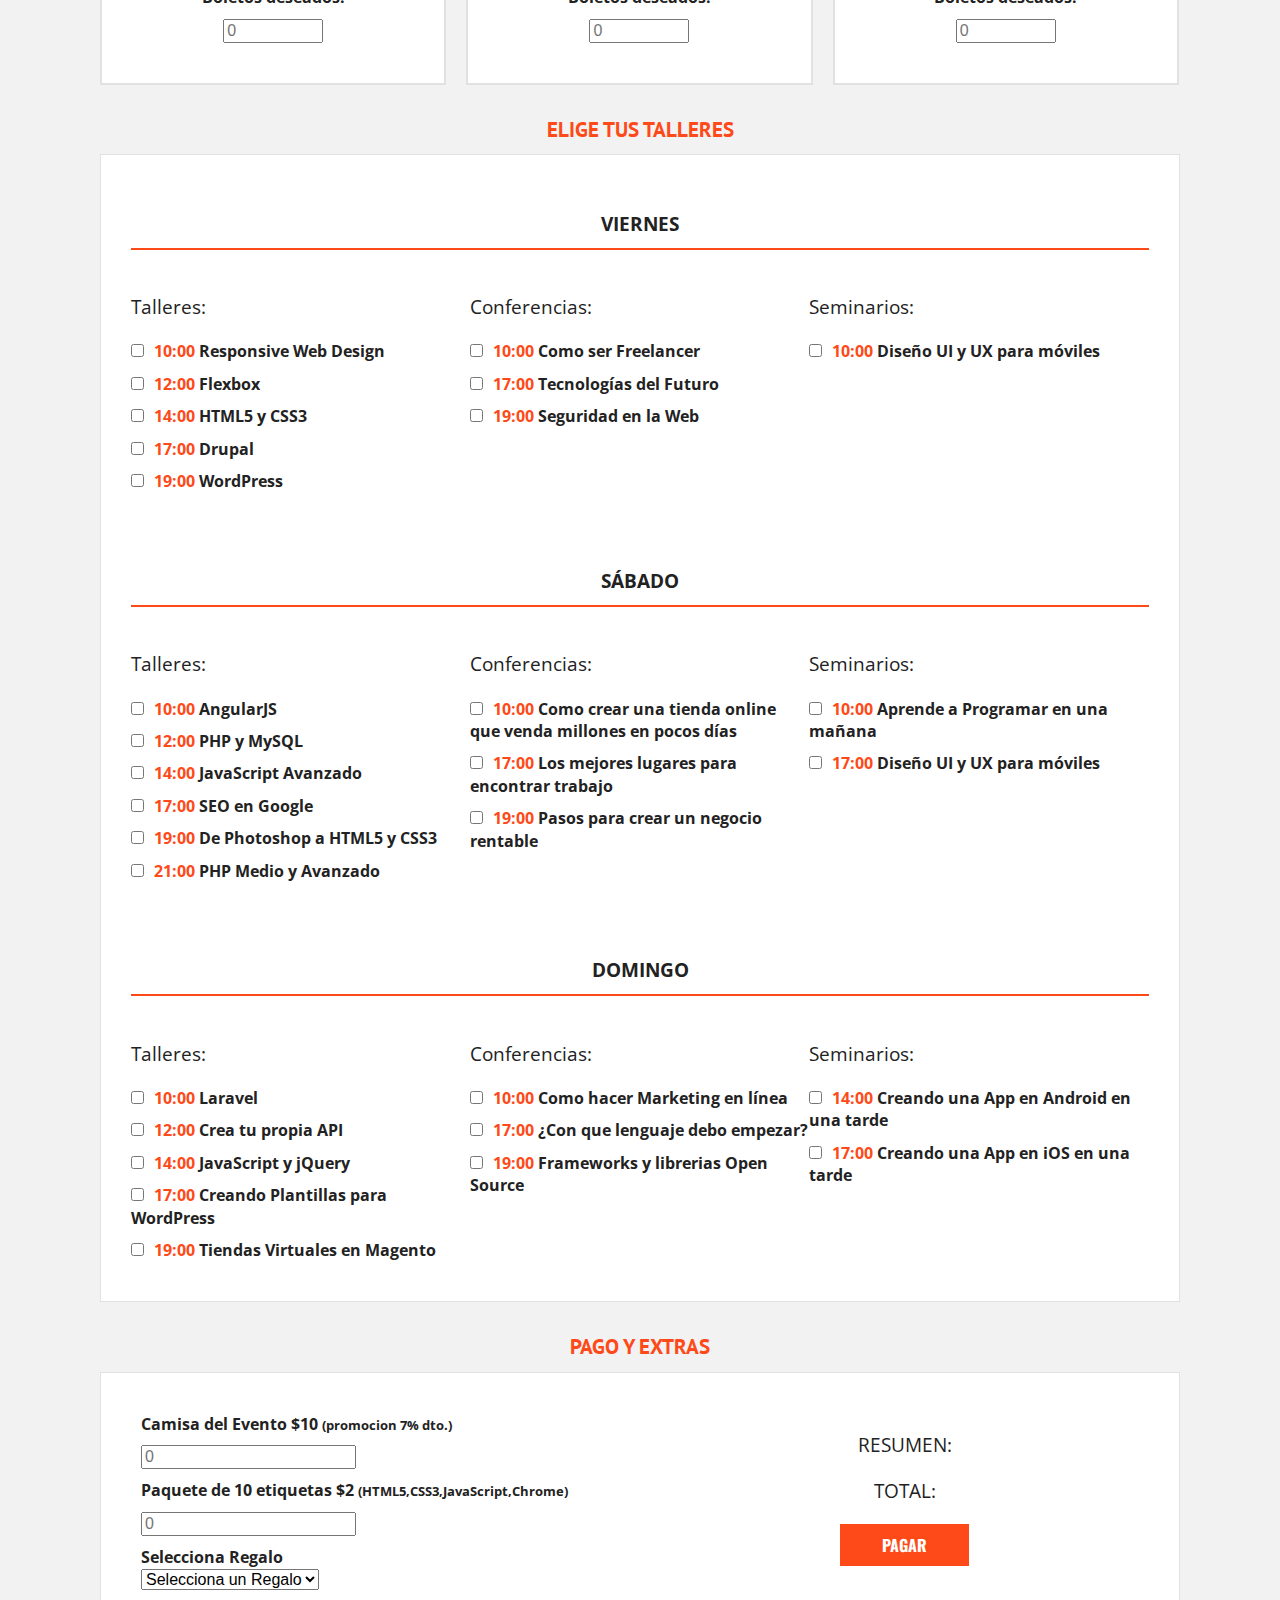
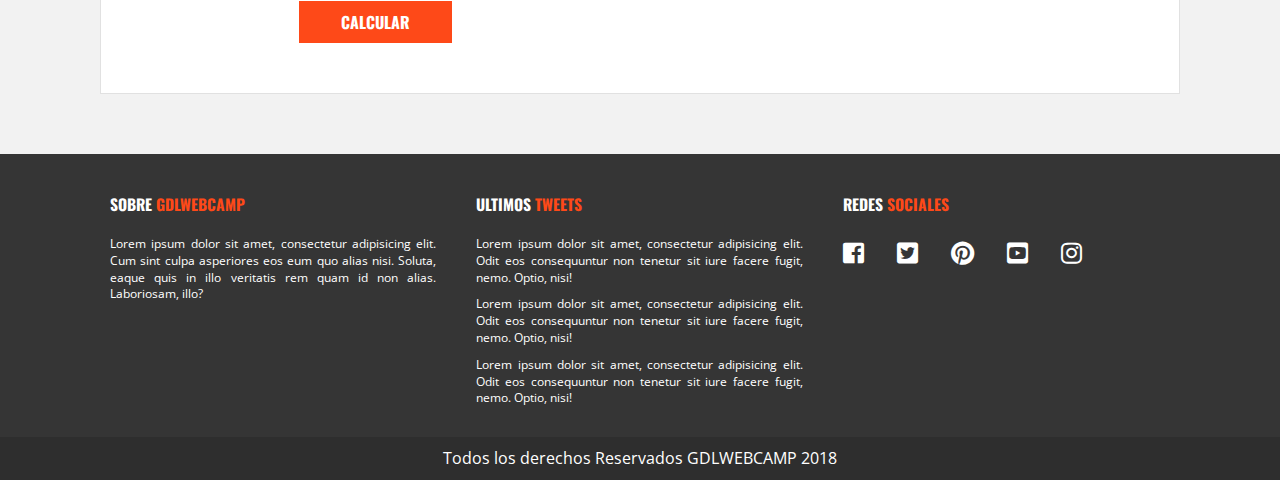
==== commit 189e1da9: "Se agrego el html y css de la seccion de pagos y extras para el usuario" ====
--- a/registro.html
+++ b/registro.html
@@ -227,7 +227,7 @@
                                       <input type="number" min="0" id="camisa_evento" name="camisa_evento" placeholder="0" size="3">
                                     </div><!--Orden-->
                                     <div>
-                                      <label for="regalo">Selecciona Regalo</label>
+                                      <label for="regalo">Selecciona Regalo</label><br>
                                       <select id=regalo name="regalo" required>
                                         <option value="">Selecciona un Regalo</option>
                                         <option value="Eti">Etiquetas</option>
--- a/css/main.css
+++ b/css/main.css
@@ -902,7 +902,58 @@
     color: #fe4918;
     font-weight: bold;
 }
-/* ==========================================================================
+
+/*Resumen Registro*/
+
+.resumen p{
+     text-transform: uppercase;
+     text-align: center;
+     font-size: 1.2em;
+}
+
+div.resumen div.extras{
+    float: left;
+    width: 50%;
+    padding: 30px;
+}
+
+div.extras div.orden{
+    text-align: left;
+    margin-bottom:10px; 
+}
+div.extras div.orden input{
+    margin: 10px 0 0 0 ;
+}
+
+div.resumen div.total{
+    float: right;
+    width: 50%;
+    padding:30px;
+}
+
+div.resumen input{
+    display: block;
+    margin: 10px auto;
+}
+
+
+
+
+
+
+
+
+
+
+
+
+
+
+
+
+
+/* ==
+========================================================================
    Helper classes
    ========================================================================== */
 
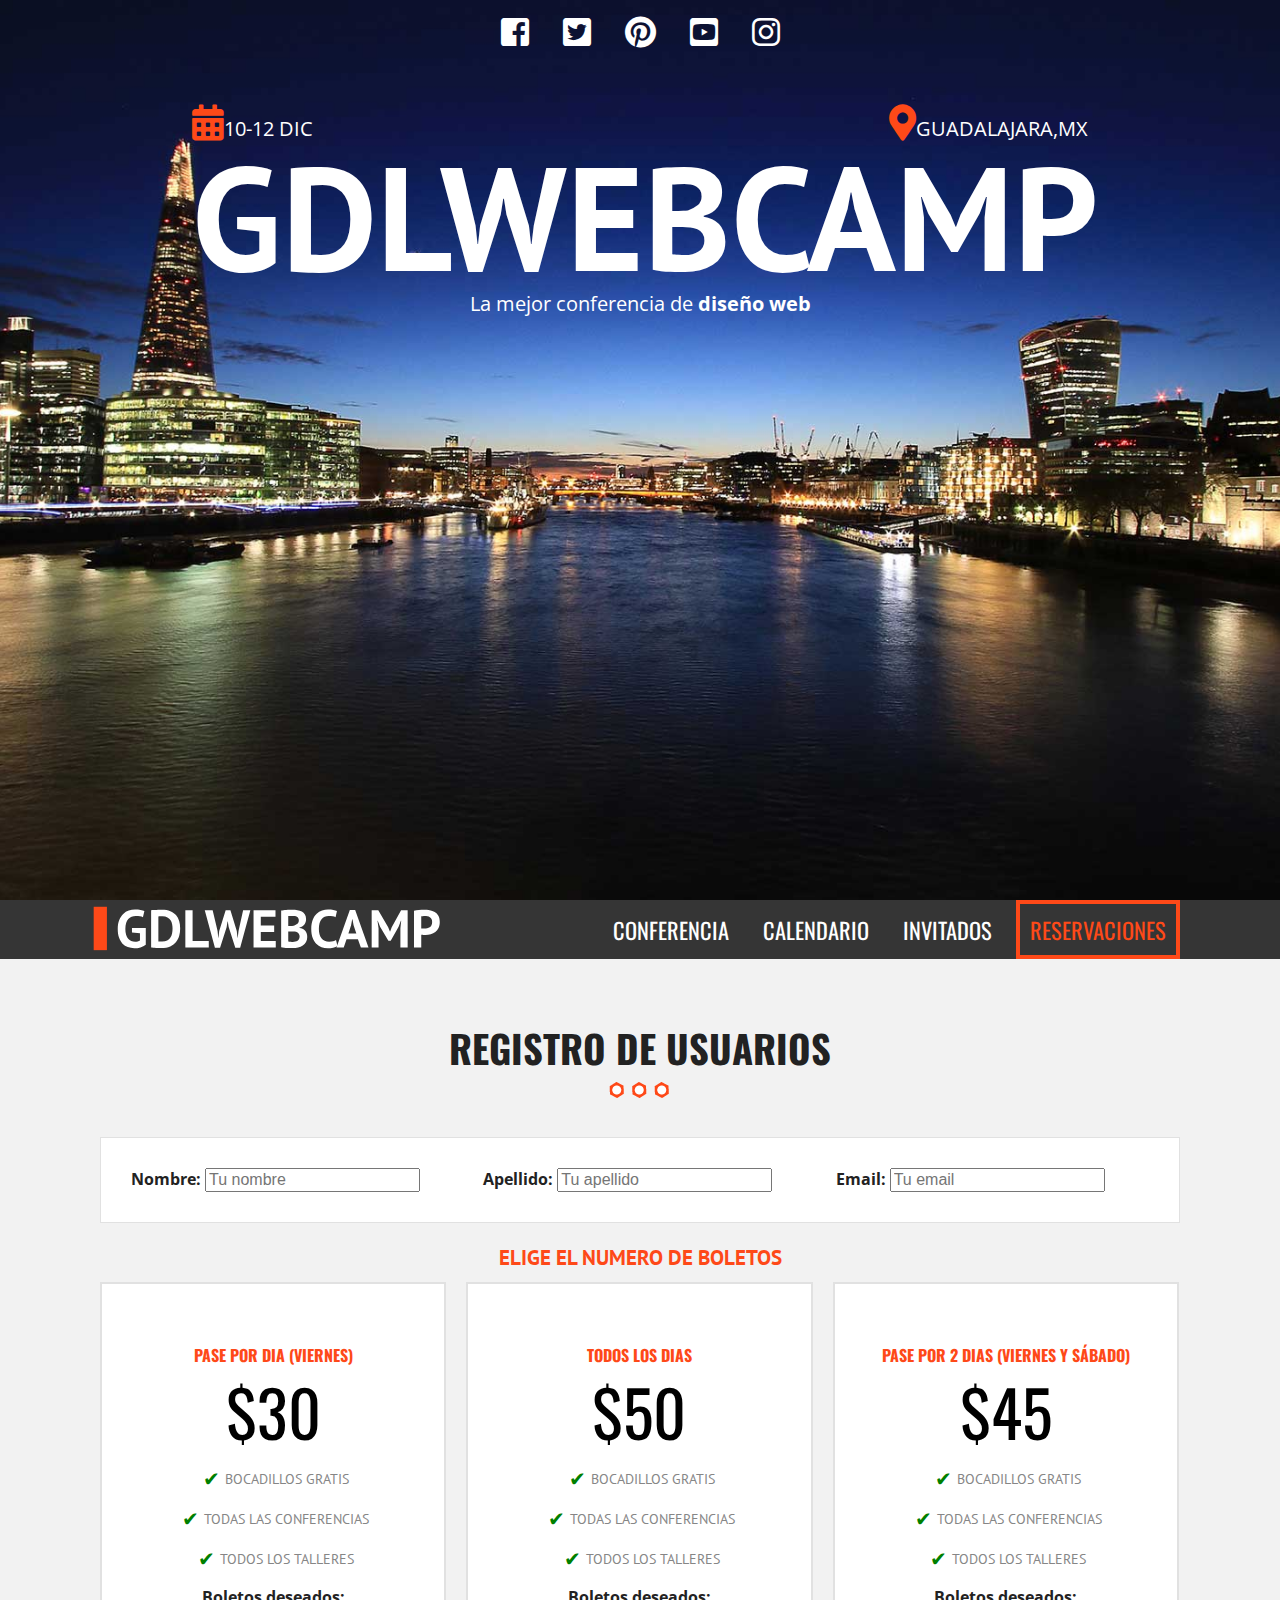
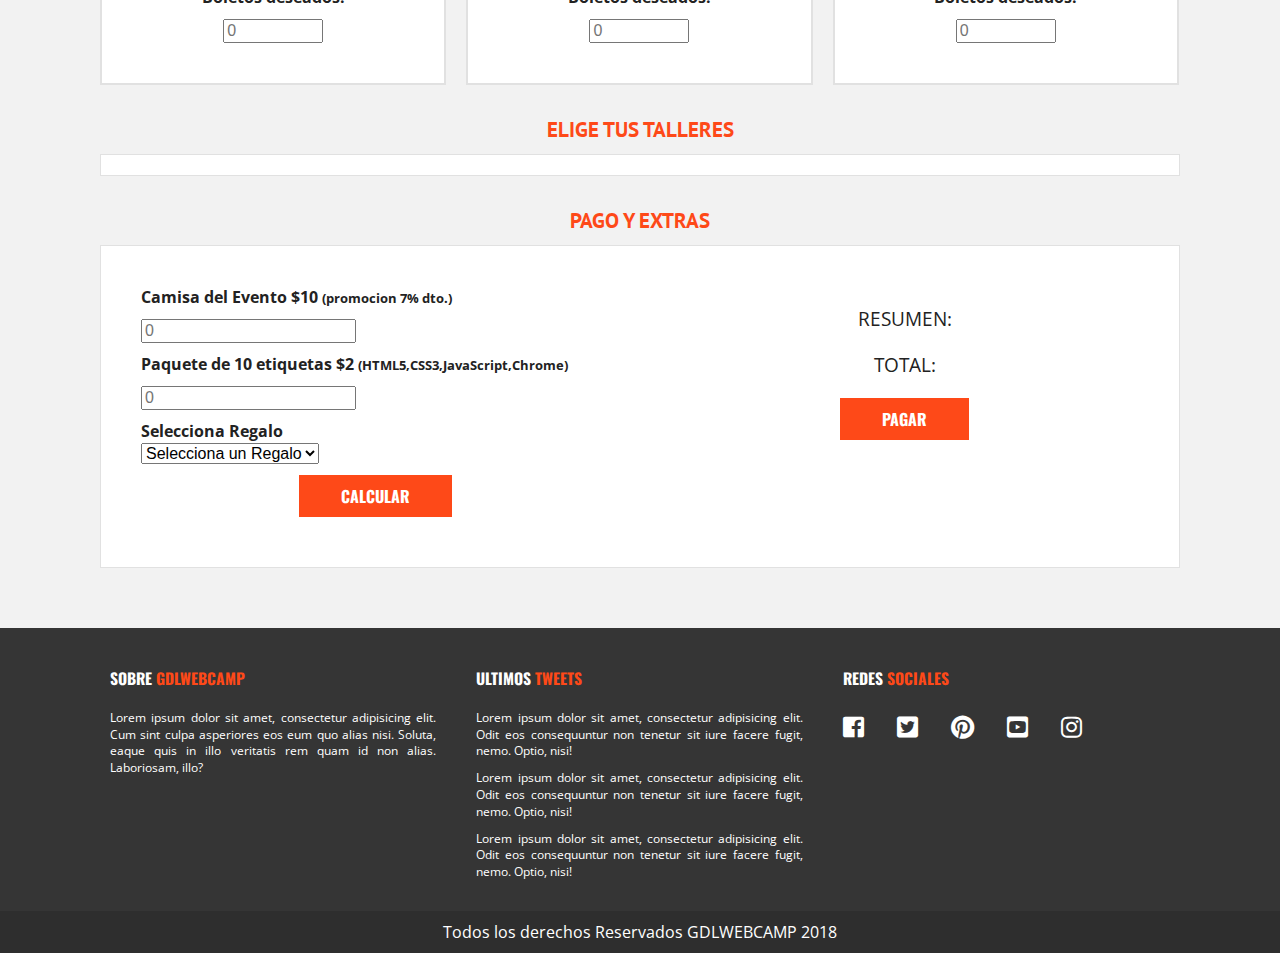
==== commit f0862521: "Se agrego el javaScript para la seccion de registro en donde se calculan los precios de acuerdo a la" ====
--- a/registro.html
+++ b/registro.html
@@ -75,15 +75,15 @@
             <div id="datos_usuario" class="registro caja clearfix">
                <div class="campo">
                  <label for="nombre">Nombre:</label>
-                 <input type="text" name="nombre" placeholder="Tu nombre" id="nombre" >
+                 <input type="text" name="nombre" placeholder="Tu nombre" id="nombre" required  >
                </div>
                <div class="campo">
                  <label for="apellido">Apellido:</label>
-                 <input type="text" name="apellido" placeholder="Tu apellido" id="apellido">
+                 <input type="text" name="apellido" placeholder="Tu apellido" id="apellido" required>
                </div>
                <div class="campo">
                  <label for="email">Email:</label>
-                 <input type="email" name="email" placeholder="Tu email" id="email">
+                 <input type="email" name="email" placeholder="Tu email" id="email" required>
                </div>
                <div id="error"></div>
 
@@ -224,7 +224,7 @@
                                     </div><!--Orden-->
                                     <div class="orden">
                                       <label for="etiquetas">Paquete de 10 etiquetas $2 <small>(HTML5,CSS3,JavaScript,Chrome)</small></label>
-                                      <input type="number" min="0" id="camisa_evento" name="camisa_evento" placeholder="0" size="3">
+                                      <input type="number" min="0" id="etiquetas" name="etiquetas" placeholder="0" size="3">
                                     </div><!--Orden-->
                                     <div>
                                       <label for="regalo">Selecciona Regalo</label><br>
--- a/css/main.css
+++ b/css/main.css
@@ -876,7 +876,7 @@
 }
 .contenido-dia{
     padding: 20px;
-    /*display: none;*/
+    display: none;
 }
 
 @media only screen and (min-width: 768px){
@@ -934,6 +934,17 @@
 div.resumen input{
     display: block;
     margin: 10px auto;
+}
+
+#lista-productos{
+    background-color: #e1e1e1;
+    padding: 8px;
+    display: none;
+}
+#suma-total{
+    text-align: center;
+    font-size: 2em;
+    color: #fe4918;
 }
 
 
